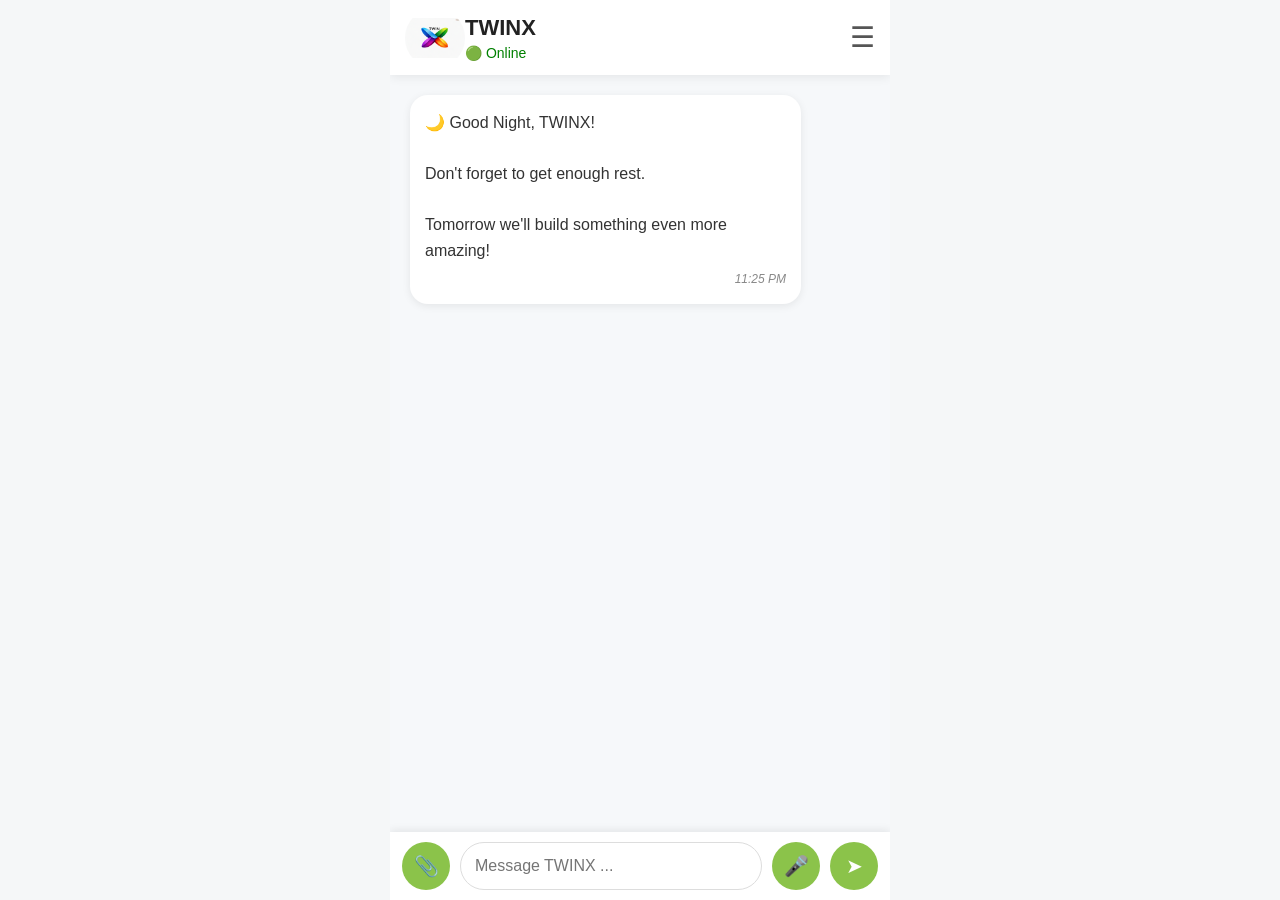
==== index.html @ 9feef071 "Update index.html" ====
<!DOCTYPE html>
<html lang="en">

<head>

<meta charset="UTF-8">
<meta name="viewport" content="width=device-width, initial-scale=1.0">

<title>TWINX </title>

<link rel="stylesheet" href="style.css">

</head>

<body>

<div class="app-container">

    <!-- Header -->

    <header class="top-bar">

      
            <div class="logo-box">
    <img src="assets/logo.jpg" alt="TWINX Logo" class="logo">
</div>

 

        <div class="title-box">

            <h1>TWINX </h1>

            <p id="statusText">
                🟢 Online
            </p>

        </div>

        <button class="menu-btn">
            ☰
        </button>

    </header>

    <!-- Chat Area -->

    <main id="chatBox" class="chat-box">

        

    </main>

    <!-- Input Area -->

    <div class="input-area">

        <button class="attach-btn">
            📎
        </button>

        <input
        type="text"
        id="userInput"
        placeholder="Message TWINX ...">

        <button
        id="voiceBtn">
            🎤
        </button>

        <button
        id="sendBtn">
            ➤
        </button>

    </div>

</div>

<script src="script.js"></script>

</body>

</html>
---- style.css ----
/* ===========================
   TWINX AI Version 2.0
   Phase 1 - Premium Theme
=========================== */

*{
margin:0;
padding:0;
box-sizing:border-box;
font-family:Arial, Helvetica, sans-serif;
}

body{
    margin:0;
    background:#f5f7f8;
    display:flex;
    justify-content:center;
    align-items:center;
    height:100vh;
    overflow:hidden;
}

.app-container{
    width:100%;
    max-width:500px;
    height:100dvh;

    background:white;

    display:flex;
    flex-direction:column;

    overflow:hidden;
}

.top-bar{

height:75px;

background:white;

display:flex;
align-items:center;

padding:15px;

box-shadow:0 2px 10px rgba(0,0,0,0.08);

z-index:100;

}

.logo-box {
    width: 60px;
    height: 60px;
    border-radius: 50%;
    overflow: hidden;
    display: flex;
    justify-content: center;
    align-items: center;
    background: white;
}

.logo {
    width: 100%;
    height: 100%;
    object-fit: contain;
}

.title-box h1{

font-size:22px;

color:#222;

}

.title-box p{

font-size:14px;

color:green;

margin-top:4px;

}

.menu-btn{

margin-left:auto;

font-size:28px;

background:none;

border:none;

cursor:pointer;

color:#555;

}

.chat-box{
    flex:1;
    overflow-y:auto;
    padding:20px;
    padding-bottom:10px;
    background:#f6f8fa;
}


.ai-message{
    background:white;
    padding:15px;
    border-radius:18px;
    margin-bottom:15px;
    box-shadow:0 2px 8px rgba(0,0,0,0.08);

    max-width:85%;
    width:fit-content;

    color:#333;
    line-height:1.6;

    white-space:pre-wrap;
    word-wrap:break-word;
    overflow-wrap:break-word;
    word-break:break-word;
}

.user-message{

background:#d9f3d1;

padding:15px;

border-radius:18px;

margin-left:auto;

margin-bottom:15px;

max-width:85%;

color:#222;

box-shadow:0 2px 8px rgba(0,0,0,0.08);

}

.input-area{
    display:flex;
    align-items:center;
    gap:10px;

    padding:10px 12px;

    background:white;

    box-shadow:0 -2px 8px rgba(0,0,0,0.08);

    position:sticky;
    bottom:0;

    z-index:100;
}

input{

flex:1;

padding:14px;

border-radius:25px;

border:1px solid #ddd;

outline:none;

font-size:16px;

}

.attach-btn,
#voiceBtn,
#sendBtn{

width:48px;

height:48px;

border:none;

border-radius:50%;

background:#8BC34A;

color:white;

font-size:20px;

cursor:pointer;

transition:.3s;

}

.attach-btn:hover,
#voiceBtn:hover,
#sendBtn:hover{

transform:scale(1.08);

background:#6fb52d;

}
.message-time{
    font-size:12px;
    color:#888;
    margin-top:6px;
    text-align:right;
    font-style:italic;
}
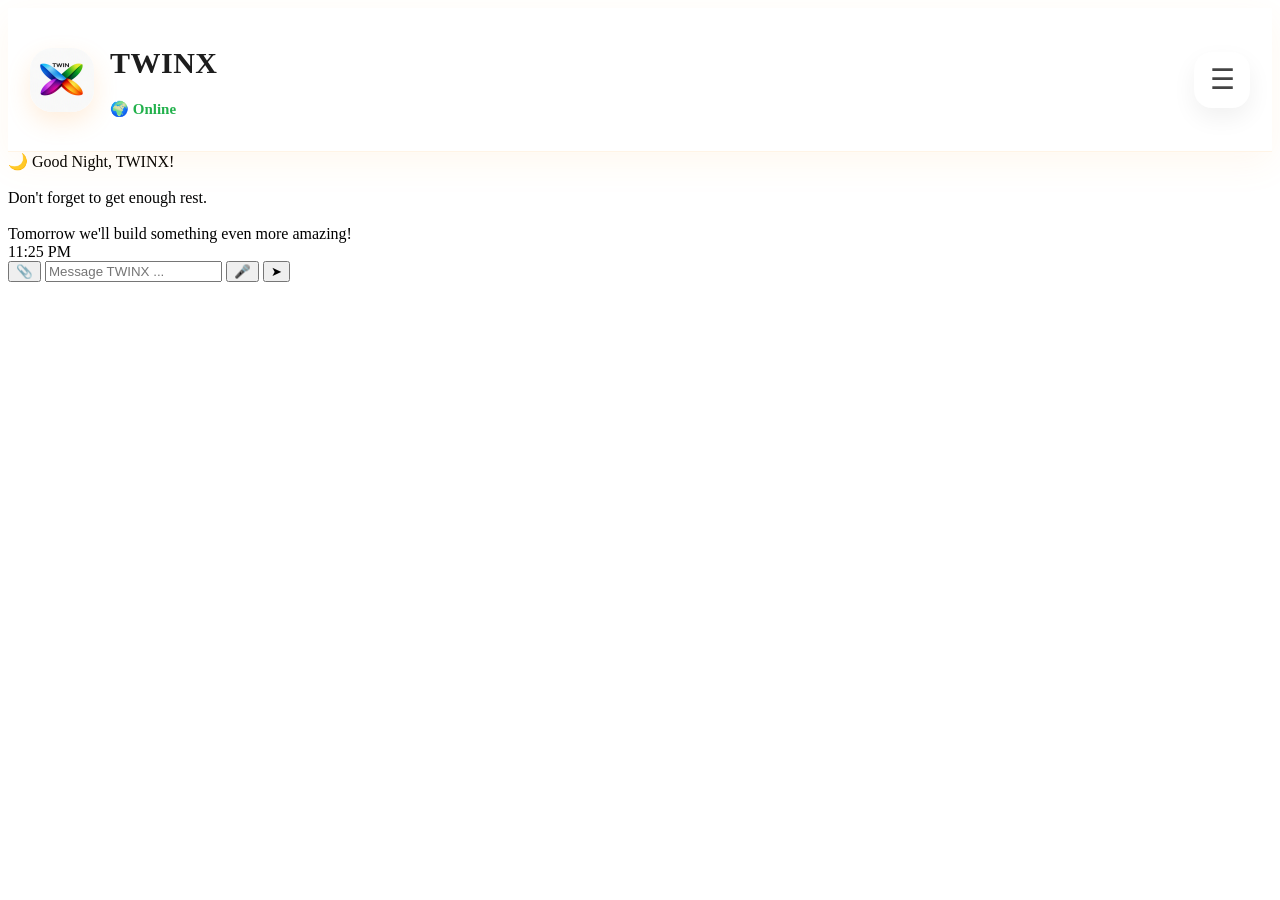
==== commit f25ac22b: "Update index.html" ====
--- a/index.html
+++ b/index.html
@@ -18,30 +18,24 @@
 
     <!-- Header -->
 
-    <header class="top-bar">
+ <header class="top-bar">
 
-      
-            <div class="logo-box">
-    <img src="assets/logo.jpg" alt="TWINX Logo" class="logo">
-</div>
+    <div class="header-left">
 
- 
+        <div class="logo-box">
+            <img src="assets/logo.jpg" class="logo" alt="TWINX Logo">
+        </div>
 
         <div class="title-box">
-
-            <h1>TWINX </h1>
-
-            <p id="statusText">
-                🟢 Online
-            </p>
-
+            <h1>TWINX</h1>
+            <p id="statusText">🌍 Online</p>
         </div>
 
-        <button class="menu-btn">
-            ☰
-        </button>
+    </div>
 
-    </header>
+    <button class="menu-btn">☰</button>
+
+</header>
 
     <!-- Chat Area -->
 
--- a/style.css
+++ b/style.css
@@ -1,224 +1,116 @@
 /* ===========================
-   TWINX AI Version 2.0
-   Phase 1 - Premium Theme
+   TWINX Premium Header
 =========================== */
 
-*{
-margin:0;
-padding:0;
-box-sizing:border-box;
-font-family:Arial, Helvetica, sans-serif;
+.top-bar{
+    position:sticky;
+    top:0;
+    z-index:1000;
+
+    display:flex;
+    align-items:center;
+    justify-content:space-between;
+
+    padding:18px 22px;
+
+    background:rgba(255,255,255,.88);
+    backdrop-filter:blur(18px);
+
+    border-bottom:1px solid rgba(255,180,90,.15);
+
+    box-shadow:
+    0 10px 35px rgba(255,160,60,.08);
 }
 
-body{
-    margin:0;
-    background:#f5f7f8;
+/* Left side */
+
+.header-left{
     display:flex;
-    justify-content:center;
     align-items:center;
-    height:100vh;
-    overflow:hidden;
+    gap:16px;
 }
 
-.app-container{
-    width:100%;
-    max-width:500px;
-    height:100dvh;
+/* Logo */
+
+.logo-box{
+
+    width:64px;
+    height:64px;
+
+    border-radius:22px;
+
+    overflow:hidden;
 
     background:white;
 
     display:flex;
-    flex-direction:column;
+    justify-content:center;
+    align-items:center;
 
-    overflow:hidden;
+    box-shadow:
+    0 10px 25px rgba(255,160,60,.18);
 }
 
-.top-bar{
+.logo{
 
-height:75px;
+    width:100%;
+    height:100%;
 
-background:white;
-
-display:flex;
-align-items:center;
-
-padding:15px;
-
-box-shadow:0 2px 10px rgba(0,0,0,0.08);
-
-z-index:100;
-
+    object-fit:cover;
 }
 
-.logo-box {
-    width: 60px;
-    height: 60px;
-    border-radius: 50%;
-    overflow: hidden;
-    display: flex;
-    justify-content: center;
-    align-items: center;
-    background: white;
-}
-
-.logo {
-    width: 100%;
-    height: 100%;
-    object-fit: contain;
-}
+/* Title */
 
 .title-box h1{
 
-font-size:22px;
+    font-size:30px;
 
-color:#222;
+    font-weight:700;
 
+    color:#1d1d1d;
+
+    letter-spacing:.5px;
 }
 
 .title-box p{
 
-font-size:14px;
+    margin-top:5px;
 
-color:green;
+    color:#22b14c;
 
-margin-top:4px;
+    font-size:15px;
 
+    font-weight:600;
 }
+
+/* Menu Button */
 
 .menu-btn{
 
-margin-left:auto;
+    width:56px;
+    height:56px;
 
-font-size:28px;
+    border:none;
 
-background:none;
-
-border:none;
-
-cursor:pointer;
-
-color:#555;
-
-}
-
-.chat-box{
-    flex:1;
-    overflow-y:auto;
-    padding:20px;
-    padding-bottom:10px;
-    background:#f6f8fa;
-}
-
-
-.ai-message{
-    background:white;
-    padding:15px;
     border-radius:18px;
-    margin-bottom:15px;
-    box-shadow:0 2px 8px rgba(0,0,0,0.08);
-
-    max-width:85%;
-    width:fit-content;
-
-    color:#333;
-    line-height:1.6;
-
-    white-space:pre-wrap;
-    word-wrap:break-word;
-    overflow-wrap:break-word;
-    word-break:break-word;
-}
-
-.user-message{
-
-background:#d9f3d1;
-
-padding:15px;
-
-border-radius:18px;
-
-margin-left:auto;
-
-margin-bottom:15px;
-
-max-width:85%;
-
-color:#222;
-
-box-shadow:0 2px 8px rgba(0,0,0,0.08);
-
-}
-
-.input-area{
-    display:flex;
-    align-items:center;
-    gap:10px;
-
-    padding:10px 12px;
 
     background:white;
 
-    box-shadow:0 -2px 8px rgba(0,0,0,0.08);
+    font-size:28px;
 
-    position:sticky;
-    bottom:0;
+    color:#444;
 
-    z-index:100;
+    cursor:pointer;
+
+    box-shadow:
+    0 10px 25px rgba(0,0,0,.06);
+
+    transition:.25s;
 }
 
-input{
+.menu-btn:hover{
 
-flex:1;
+    transform:scale(1.05);
 
-padding:14px;
-
-border-radius:25px;
-
-border:1px solid #ddd;
-
-outline:none;
-
-font-size:16px;
-
-}
-
-.attach-btn,
-#voiceBtn,
-#sendBtn{
-
-width:48px;
-
-height:48px;
-
-border:none;
-
-border-radius:50%;
-
-background:#8BC34A;
-
-color:white;
-
-font-size:20px;
-
-cursor:pointer;
-
-transition:.3s;
-
-}
-
-.attach-btn:hover,
-#voiceBtn:hover,
-#sendBtn:hover{
-
-transform:scale(1.08);
-
-background:#6fb52d;
-
-}
-.message-time{
-    font-size:12px;
-    color:#888;
-    margin-top:6px;
-    text-align:right;
-    font-style:italic;
-}
+    background:#fff8f2;
+}
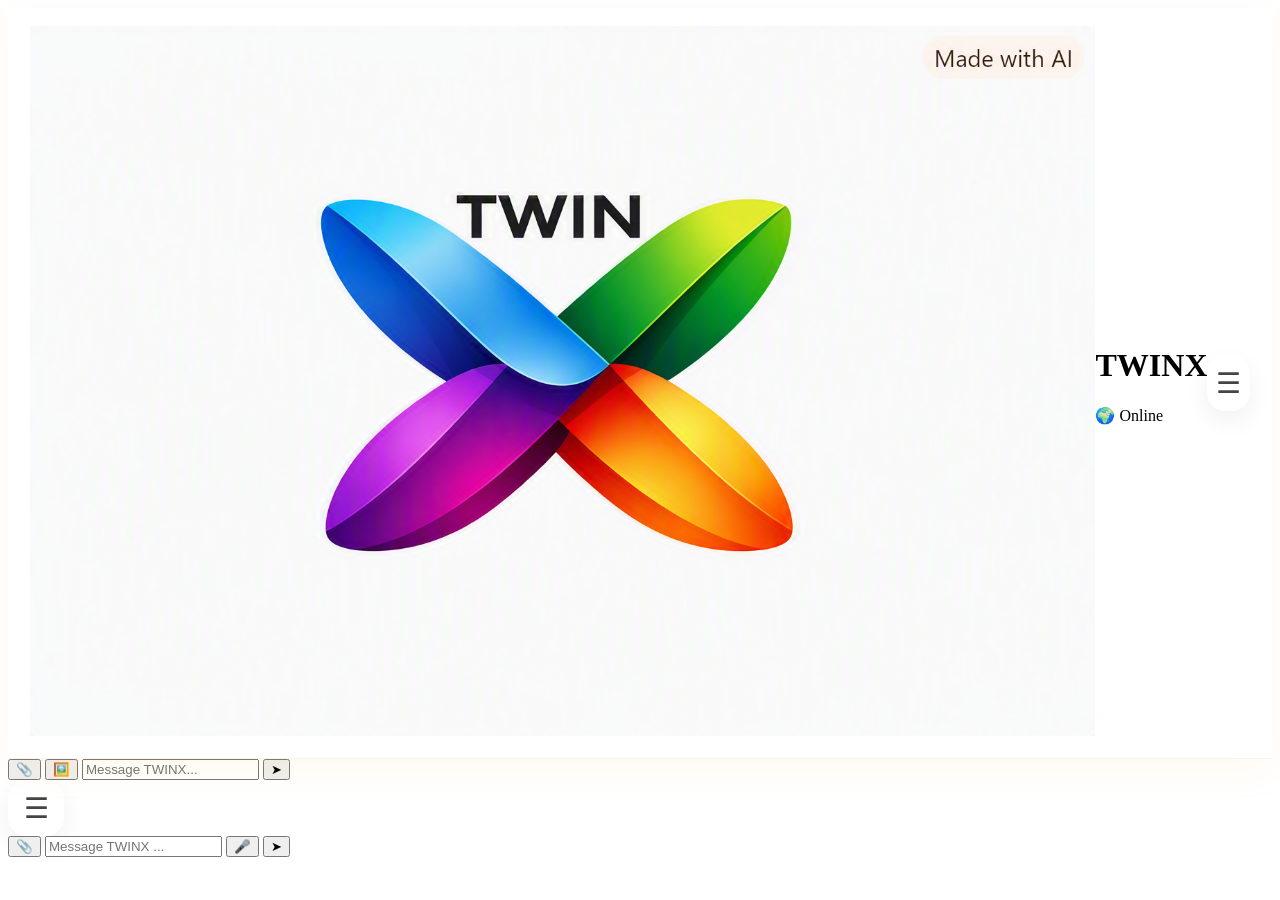
==== commit 07a756dd: "Update index.html" ====
--- a/index.html
+++ b/index.html
@@ -14,21 +14,74 @@
 
 <body>
 
-<div class="app-container">
+<div class="app">
 
-    <!-- Header -->
+    <!-- HEADER -->
 
- <header class="top-bar">
+    <header class="top-bar">
 
-    <div class="header-left">
-
-        <div class="logo-box">
-            <img src="assets/logo.jpg" class="logo" alt="TWINX Logo">
+        <div class="logo-side">
+            <img src="assets/logo.jpg" class="logo">
         </div>
 
-        <div class="title-box">
+        <div class="title-side">
+
             <h1>TWINX</h1>
+
             <p id="statusText">🌍 Online</p>
+
+        </div>
+
+        <button class="menu-btn">
+
+            ☰
+
+        </button>
+
+    </header>
+
+
+    <!-- CHAT -->
+
+    <main id="chatBox" class="chat-box">
+
+    </main>
+
+
+    <!-- INPUT -->
+
+    <footer class="input-bar">
+
+        <button class="attach-btn">
+
+            📎
+
+        </button>
+
+        <button class="image-btn">
+
+            🖼️
+
+        </button>
+
+        <input
+        id="userInput"
+        type="text"
+        placeholder="Message TWINX...">
+
+        <button id="sendBtn">
+
+            ➤
+
+        </button>
+
+    </footer>
+
+</div>
+
+<script src="script.js"></script>
+
+</body>
         </div>
 
     </div>
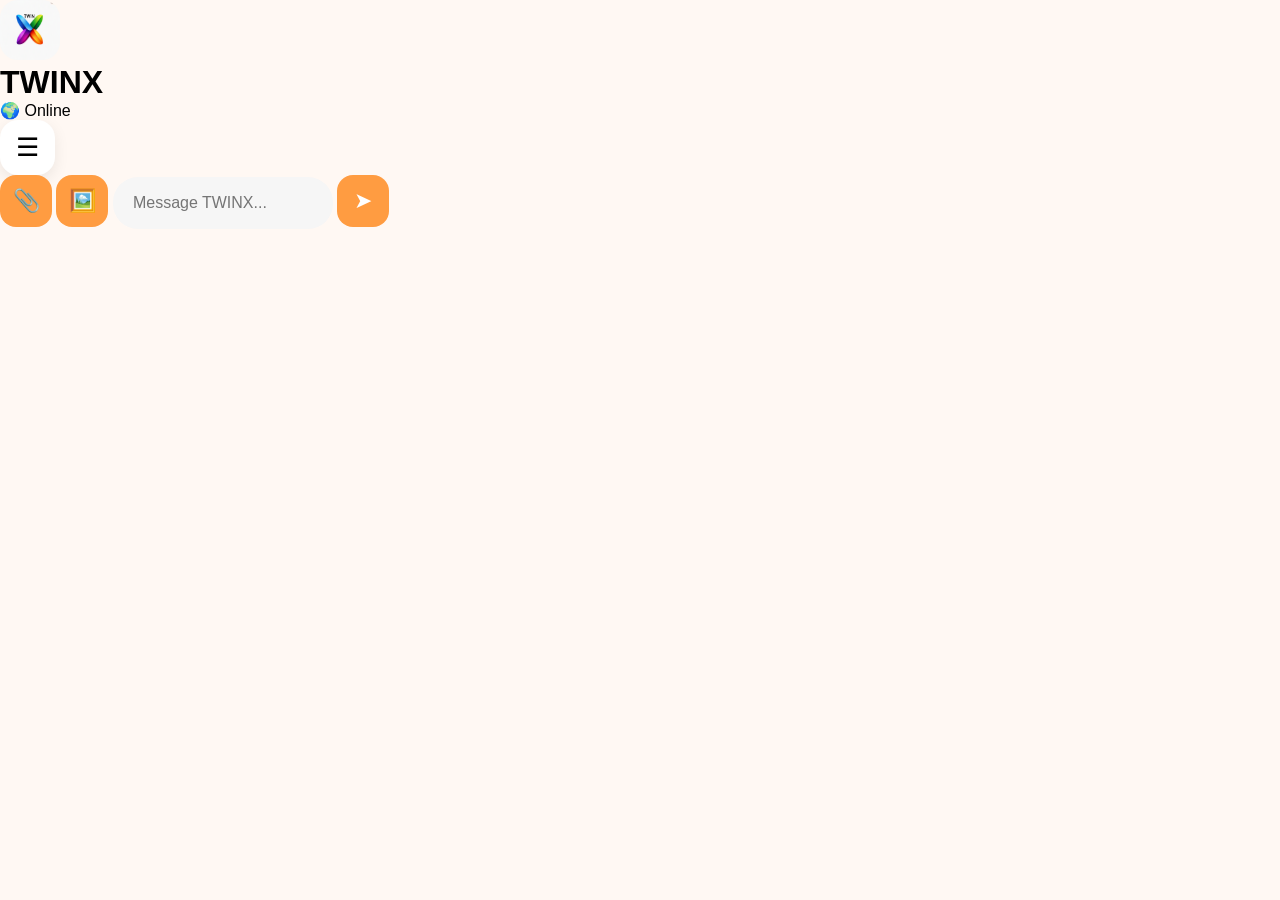
==== commit c79ff94b: "Update index.html" ====
--- a/index.html
+++ b/index.html
@@ -6,7 +6,7 @@
 <meta charset="UTF-8">
 <meta name="viewport" content="width=device-width, initial-scale=1.0">
 
-<title>TWINX </title>
+<title>TWINX</title>
 
 <link rel="stylesheet" href="style.css">
 
@@ -14,17 +14,19 @@
 
 <body>
 
-<div class="app">
+<div class="app-container">
 
     <!-- HEADER -->
 
-    <header class="top-bar">
+    <header class="top-header">
 
-        <div class="logo-side">
-            <img src="assets/logo.jpg" class="logo">
+        <div class="header-left">
+
+            <img src="assets/logo.jpg" class="logo" alt="TWINX Logo">
+
         </div>
 
-        <div class="title-side">
+        <div class="header-center">
 
             <h1>TWINX</h1>
 
@@ -32,47 +34,41 @@
 
         </div>
 
-        <button class="menu-btn">
+        <div class="header-right">
 
-            ☰
+            <button class="menu-btn">☰</button>
 
-        </button>
+        </div>
 
     </header>
 
 
     <!-- CHAT -->
 
-    <main id="chatBox" class="chat-box">
+    <main id="chatBox" class="chat-area">
 
     </main>
 
 
     <!-- INPUT -->
 
-    <footer class="input-bar">
+    <footer class="bottom-bar">
 
-        <button class="attach-btn">
-
+        <button class="attach-btn" id="fileBtn">
             📎
-
         </button>
 
-        <button class="image-btn">
-
+        <button class="image-btn" id="imageBtn">
             🖼️
-
         </button>
 
         <input
-        id="userInput"
-        type="text"
-        placeholder="Message TWINX...">
+            id="userInput"
+            type="text"
+            placeholder="Message TWINX...">
 
         <button id="sendBtn">
-
             ➤
-
         </button>
 
     </footer>
@@ -82,51 +78,5 @@
 <script src="script.js"></script>
 
 </body>
-        </div>
 
-    </div>
-
-    <button class="menu-btn">☰</button>
-
-</header>
-
-    <!-- Chat Area -->
-
-    <main id="chatBox" class="chat-box">
-
-        
-
-    </main>
-
-    <!-- Input Area -->
-
-    <div class="input-area">
-
-        <button class="attach-btn">
-            📎
-        </button>
-
-        <input
-        type="text"
-        id="userInput"
-        placeholder="Message TWINX ...">
-
-        <button
-        id="voiceBtn">
-            🎤
-        </button>
-
-        <button
-        id="sendBtn">
-            ➤
-        </button>
-
-    </div>
-
-</div>
-
-<script src="script.js"></script>
-
-</body>
-
-</html>
+</html>
--- a/style.css
+++ b/style.css
@@ -1,116 +1,217 @@
-/* ===========================
-   TWINX Premium Header
-=========================== */
+*{
+margin:0;
+padding:0;
+box-sizing:border-box;
+}
+
+html,body{
+
+height:100%;
+
+font-family:Segoe UI,sans-serif;
+
+background:#fff8f3;
+
+}
+
+/* APP */
+
+.app{
+
+display:flex;
+
+flex-direction:column;
+
+height:100vh;
+
+}
+
+/* HEADER */
 
 .top-bar{
-    position:sticky;
-    top:0;
-    z-index:1000;
-
-    display:flex;
-    align-items:center;
-    justify-content:space-between;
-
-    padding:18px 22px;
-
-    background:rgba(255,255,255,.88);
-    backdrop-filter:blur(18px);
-
-    border-bottom:1px solid rgba(255,180,90,.15);
-
-    box-shadow:
-    0 10px 35px rgba(255,160,60,.08);
-}
-
-/* Left side */
-
-.header-left{
-    display:flex;
-    align-items:center;
-    gap:16px;
-}
-
-/* Logo */
-
-.logo-box{
-
-    width:64px;
-    height:64px;
-
-    border-radius:22px;
-
-    overflow:hidden;
-
-    background:white;
-
-    display:flex;
-    justify-content:center;
-    align-items:center;
-
-    box-shadow:
-    0 10px 25px rgba(255,160,60,.18);
+
+height:90px;
+
+background:white;
+
+display:flex;
+
+align-items:center;
+
+padding:15px 20px;
+
+box-shadow:0 5px 20px rgba(0,0,0,.08);
+
 }
 
 .logo{
 
-    width:100%;
-    height:100%;
-
-    object-fit:cover;
-}
-
-/* Title */
-
-.title-box h1{
-
-    font-size:30px;
-
-    font-weight:700;
-
-    color:#1d1d1d;
-
-    letter-spacing:.5px;
-}
-
-.title-box p{
-
-    margin-top:5px;
-
-    color:#22b14c;
-
-    font-size:15px;
-
-    font-weight:600;
-}
-
-/* Menu Button */
+width:60px;
+
+height:60px;
+
+border-radius:18px;
+
+}
+
+.title-side{
+
+margin-left:15px;
+
+flex:1;
+
+}
+
+.title-side h1{
+
+font-size:30px;
+
+font-weight:700;
+
+}
+
+.title-side p{
+
+margin-top:5px;
+
+color:#1fa93c;
+
+font-weight:600;
+
+}
 
 .menu-btn{
 
-    width:56px;
-    height:56px;
-
-    border:none;
-
-    border-radius:18px;
-
-    background:white;
-
-    font-size:28px;
-
-    color:#444;
-
-    cursor:pointer;
-
-    box-shadow:
-    0 10px 25px rgba(0,0,0,.06);
-
-    transition:.25s;
-}
-
-.menu-btn:hover{
-
-    transform:scale(1.05);
-
-    background:#fff8f2;
+width:55px;
+
+height:55px;
+
+border:none;
+
+border-radius:18px;
+
+background:white;
+
+box-shadow:0 5px 15px rgba(0,0,0,.08);
+
+font-size:26px;
+
+cursor:pointer;
+
+}
+
+/* CHAT */
+
+.chat-box{
+
+flex:1;
+
+overflow-y:auto;
+
+padding:20px;
+
+background:#fff8f3;
+
+}
+
+/* AI */
+
+.ai-message{
+
+background:white;
+
+padding:18px;
+
+margin-bottom:18px;
+
+width:80%;
+
+border-radius:25px;
+
+box-shadow:0 8px 20px rgba(0,0,0,.08);
+
+}
+
+/* USER */
+
+.user-message{
+
+background:linear-gradient(135deg,#8df08d,#6fd88f);
+
+padding:18px;
+
+margin-left:auto;
+
+margin-bottom:18px;
+
+width:80%;
+
+border-radius:25px;
+
+color:white;
+
+}
+
+/* INPUT */
+
+.input-bar{
+
+height:90px;
+
+display:flex;
+
+align-items:center;
+
+padding:15px;
+
+gap:10px;
+
+background:white;
+
+box-shadow:0 -8px 20px rgba(0,0,0,.08);
+
+}
+
+.attach-btn,
+
+.image-btn,
+
+#sendBtn{
+
+width:52px;
+
+height:52px;
+
+border:none;
+
+border-radius:16px;
+
+background:#ff9c41;
+
+color:white;
+
+font-size:22px;
+
+cursor:pointer;
+
+}
+
+#userInput{
+
+flex:1;
+
+height:52px;
+
+border:none;
+
+border-radius:25px;
+
+padding-left:20px;
+
+background:#f6f6f6;
+
+outline:none;
+
+font-size:16px;
+
 }
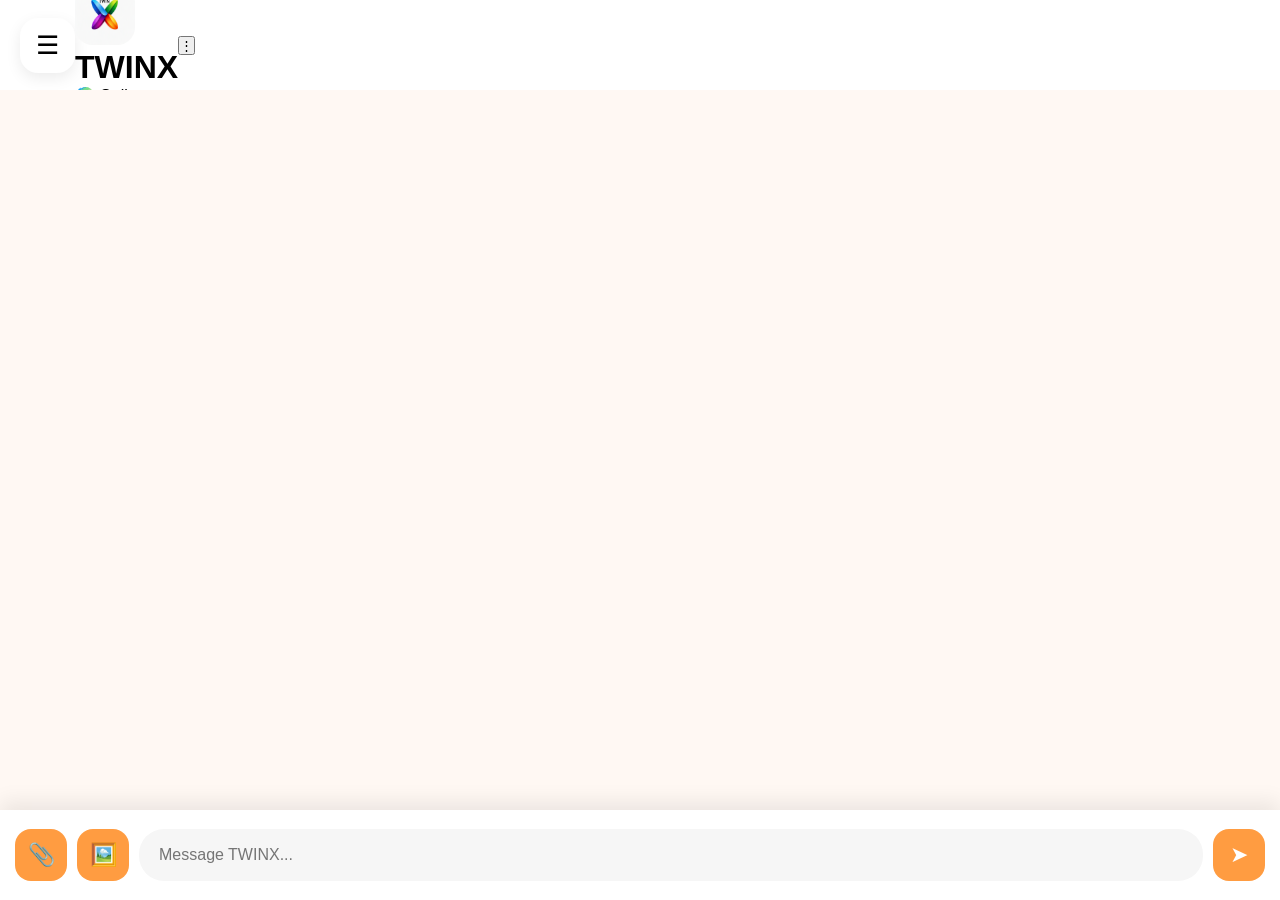
==== commit ef01ed57: "Update index.html" ====
--- a/index.html
+++ b/index.html
@@ -6,7 +6,7 @@
 <meta charset="UTF-8">
 <meta name="viewport" content="width=device-width, initial-scale=1.0">
 
-<title>TWINX</title>
+<title>TWINX AI</title>
 
 <link rel="stylesheet" href="style.css">
 
@@ -14,51 +14,53 @@
 
 <body>
 
-<div class="app-container">
+<div class="app">
 
-    <!-- HEADER -->
+    <!-- Header -->
 
-    <header class="top-header">
+    <header class="top-bar">
 
-        <div class="header-left">
+        <button class="menu-btn">
+            ☰
+        </button>
 
-            <img src="assets/logo.jpg" class="logo" alt="TWINX Logo">
+        <div class="header-center">
+
+            <img src="assets/logo.jpg" class="logo">
+
+            <div class="title-box">
+
+                <h1>TWINX</h1>
+
+                <p id="statusText">🌍 Online</p>
+
+            </div>
 
         </div>
 
-        <div class="header-center">
-
-            <h1>TWINX</h1>
-
-            <p id="statusText">🌍 Online</p>
-
-        </div>
-
-        <div class="header-right">
-
-            <button class="menu-btn">☰</button>
-
-        </div>
+        <button class="history-btn">
+            ⋮
+        </button>
 
     </header>
 
+    <!-- Chat Area -->
 
-    <!-- CHAT -->
-
-    <main id="chatBox" class="chat-area">
+    <main
+        id="chatBox"
+        class="chat-box">
 
     </main>
 
+    <!-- Bottom Input -->
 
-    <!-- INPUT -->
+    <footer class="input-bar">
 
-    <footer class="bottom-bar">
-
-        <button class="attach-btn" id="fileBtn">
+        <button class="attach-btn">
             📎
         </button>
 
-        <button class="image-btn" id="imageBtn">
+        <button class="image-btn">
             🖼️
         </button>
 
@@ -67,7 +69,8 @@
             type="text"
             placeholder="Message TWINX...">
 
-        <button id="sendBtn">
+        <button
+            id="sendBtn">
             ➤
         </button>
 
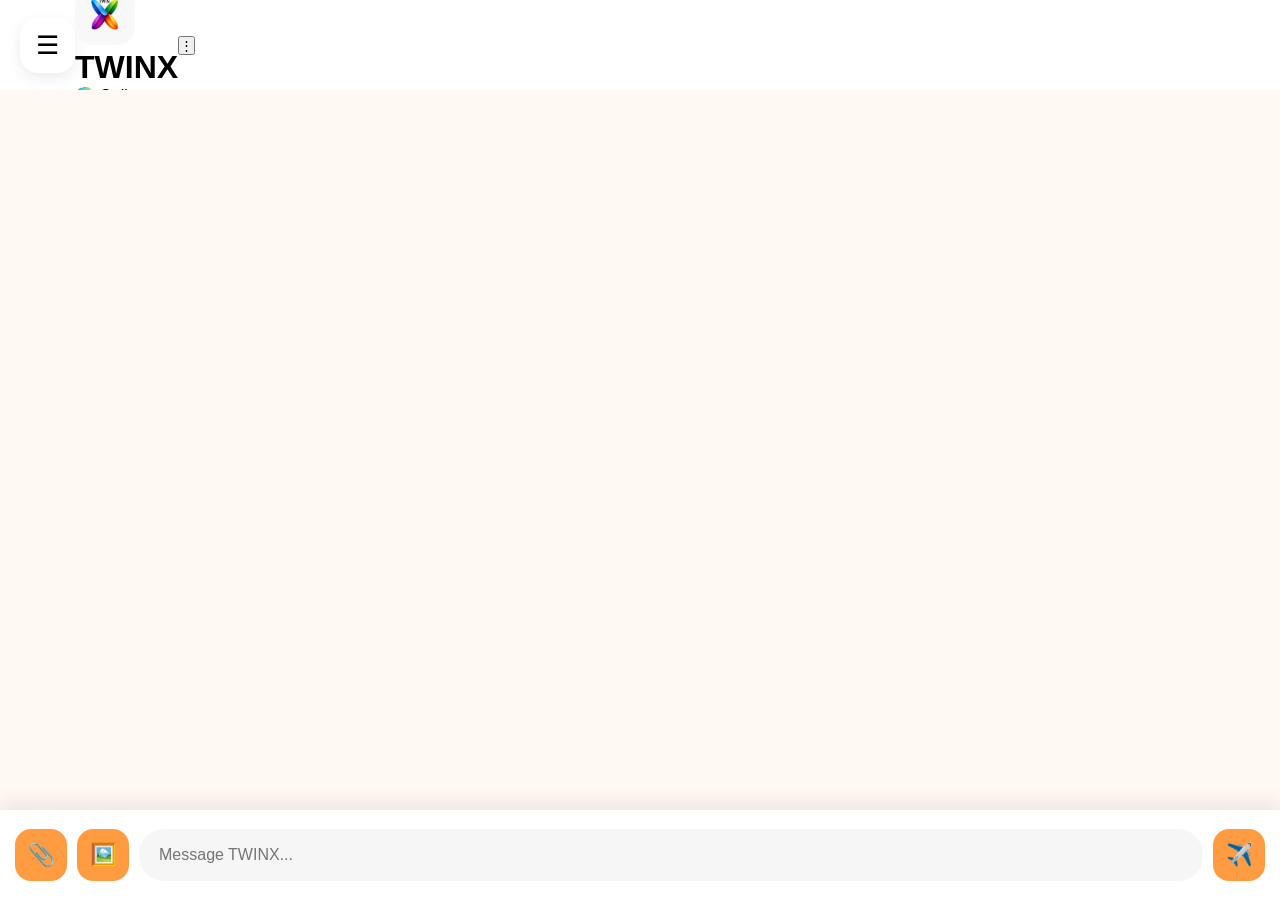
==== commit 27e2bdc6: "Update index.html" ====
--- a/index.html
+++ b/index.html
@@ -71,7 +71,7 @@
 
         <button
             id="sendBtn">
-            ➤
+            ✈️
         </button>
 
     </footer>
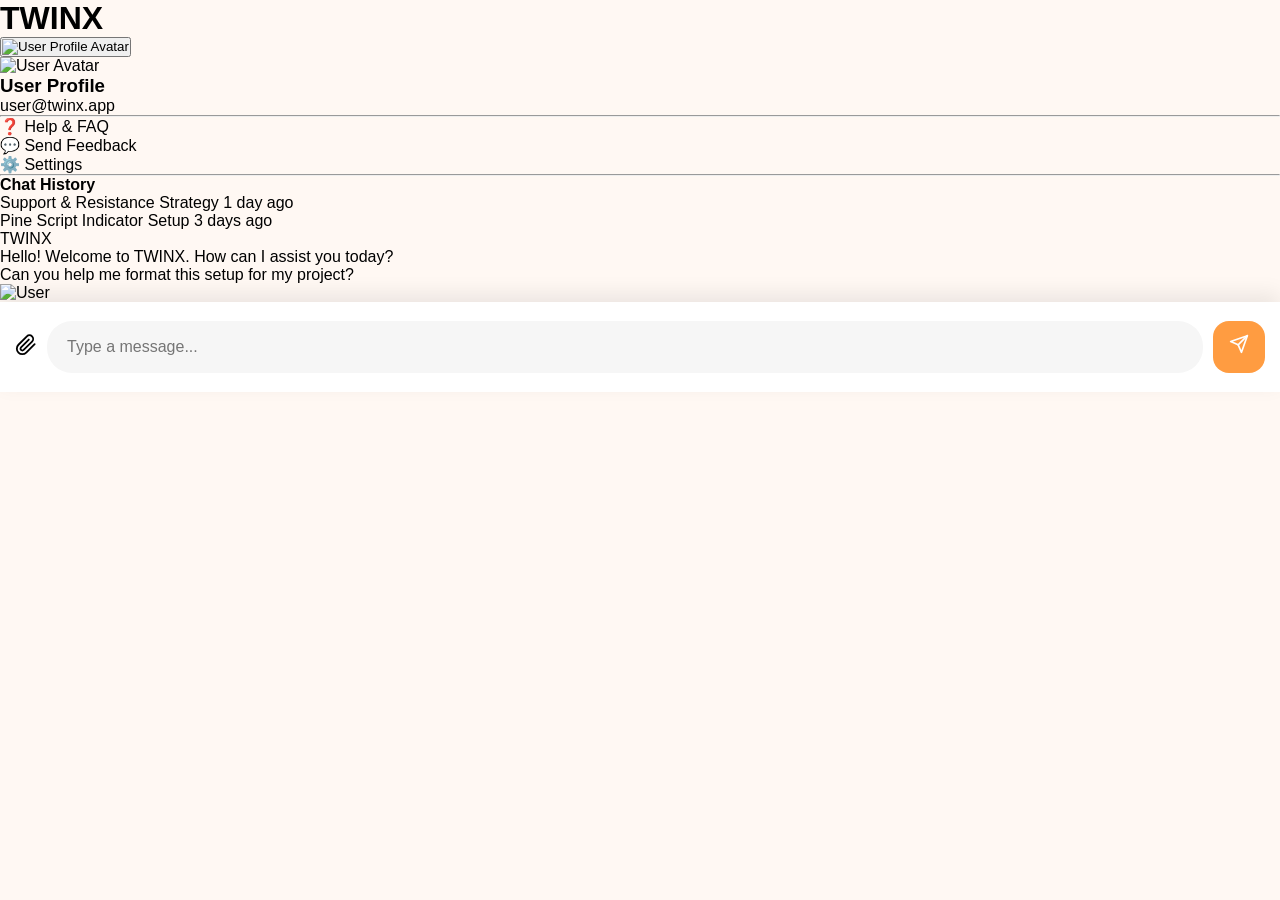
==== commit 680f8a68: "Update index.html" ====
--- a/index.html
+++ b/index.html
@@ -1,85 +1,101 @@
 <!DOCTYPE html>
 <html lang="en">
-
 <head>
-
-<meta charset="UTF-8">
-<meta name="viewport" content="width=device-width, initial-scale=1.0">
-
-<title>TWINX AI</title>
-
-<link rel="stylesheet" href="style.css">
-
+  <meta charset="UTF-8">
+  <meta name="viewport" content="width=device-width, initial-scale=1.0">
+  <title>TWINX</title>
+  <link rel="stylesheet" href="style.css">
 </head>
-
 <body>
 
-<div class="app">
+  <!-- Top Straight Banner -->
+  <header class="top-banner">
+    <div class="banner-left"></div>
+    <div class="banner-center">
+      <h1 class="brand-logo">TWINX</h1>
+    </div>
+    <div class="banner-right">
+      <button class="profile-btn" id="profileBtn" aria-label="User Profile">
+        <img src="https://api.dicebear.com/7.x/avataaars/svg?seed=User" alt="User Profile Avatar" class="profile-avatar">
+      </button>
 
-    <!-- Header -->
+      <!-- Profile Dropdown & History Drawer -->
+      <div class="profile-dropdown" id="profileDropdown">
+        <div class="user-info">
+          <img src="https://api.dicebear.com/7.x/avataaars/svg?seed=User" alt="User Avatar" class="dropdown-avatar">
+          <div>
+            <h3>User Profile</h3>
+            <p>user@twinx.app</p>
+          </div>
+        </div>
+        
+        <hr class="divider">
 
-    <header class="top-bar">
-
-        <button class="menu-btn">
-            ☰
-        </button>
-
-        <div class="header-center">
-
-            <img src="assets/logo.jpg" class="logo">
-
-            <div class="title-box">
-
-                <h1>TWINX</h1>
-
-                <p id="statusText">🌍 Online</p>
-
-            </div>
-
+        <div class="menu-section">
+          <div class="menu-item"><span class="icon">❓</span> Help & FAQ</div>
+          <div class="menu-item"><span class="icon">💬</span> Send Feedback</div>
+          <div class="menu-item"><span class="icon">⚙️</span> Settings</div>
         </div>
 
-        <button class="history-btn">
-            ⋮
-        </button>
+        <hr class="divider">
 
-    </header>
+        <div class="history-section">
+          <h4>Chat History</h4>
+          <div class="history-item">
+            <span class="history-title">Support & Resistance Strategy</span>
+            <span class="history-date">1 day ago</span>
+          </div>
+          <div class="history-item">
+            <span class="history-title">Pine Script Indicator Setup</span>
+            <span class="history-date">3 days ago</span>
+          </div>
+        </div>
+      </div>
+    </div>
+  </header>
 
-    <!-- Chat Area -->
+  <!-- Main Chat Container -->
+  <main class="chat-container">
+    <div class="chat-stream" id="chatStream">
+      <!-- TWINX Welcome Message -->
+      <div class="message-row twinx">
+        <div class="avatar twinx-avatar">TWINX</div>
+        <div class="bubble twinx-bubble">
+          Hello! Welcome to TWINX. How can I assist you today?
+        </div>
+      </div>
 
-    <main
-        id="chatBox"
-        class="chat-box">
+      <!-- User Sample Message -->
+      <div class="message-row user">
+        <div class="bubble user-bubble">
+          Can you help me format this setup for my project?
+        </div>
+        <img src="https://api.dicebear.com/7.x/avataaars/svg?seed=User" alt="User" class="avatar user-avatar">
+      </div>
+    </div>
+  </main>
 
-    </main>
+  <!-- Bottom Input Bar -->
+  <footer class="input-container">
+    <div class="input-bar">
+      <label class="file-btn" for="fileInput" title="Attach file">
+        <svg width="22" height="22" viewBox="0 0 24 24" fill="none" stroke="currentColor" stroke-width="2" stroke-linecap="round" stroke-linejoin="round">
+          <path d="M21.44 11.05l-9.19 9.19a6 6 0 0 1-8.49-8.49l9.19-9.19a4 4 0 0 1 5.66 5.66l-9.2 9.19a2 2 0 0 1-2.83-2.83l8.49-8.48"></path>
+        </svg>
+      </label>
+      <input type="file" id="fileInput" hidden>
 
-    <!-- Bottom Input -->
+      <input type="text" id="userInput" placeholder="Type a message..." autocomplete="off">
 
-    <footer class="input-bar">
+      <button class="send-btn" id="sendBtn" aria-label="Send message">
+        <svg width="20" height="20" viewBox="0 0 24 24" fill="none" stroke="currentColor" stroke-width="2" stroke-linecap="round" stroke-linejoin="round">
+          <line x1="22" y1="2" x2="11" y2="13"></line>
+          <polygon points="22 2 15 22 11 13 2 9 22 2"></polygon>
+        </svg>
+      </button>
+    </div>
+  </footer>
 
-        <button class="attach-btn">
-            📎
-        </button>
-
-        <button class="image-btn">
-            🖼️
-        </button>
-
-        <input
-            id="userInput"
-            type="text"
-            placeholder="Message TWINX...">
-
-        <button
-            id="sendBtn">
-            ✈️
-        </button>
-
-    </footer>
-
-</div>
-
-<script src="script.js"></script>
-
+  <script src="script.js"></script>
 </body>
-
-</html>+</html>
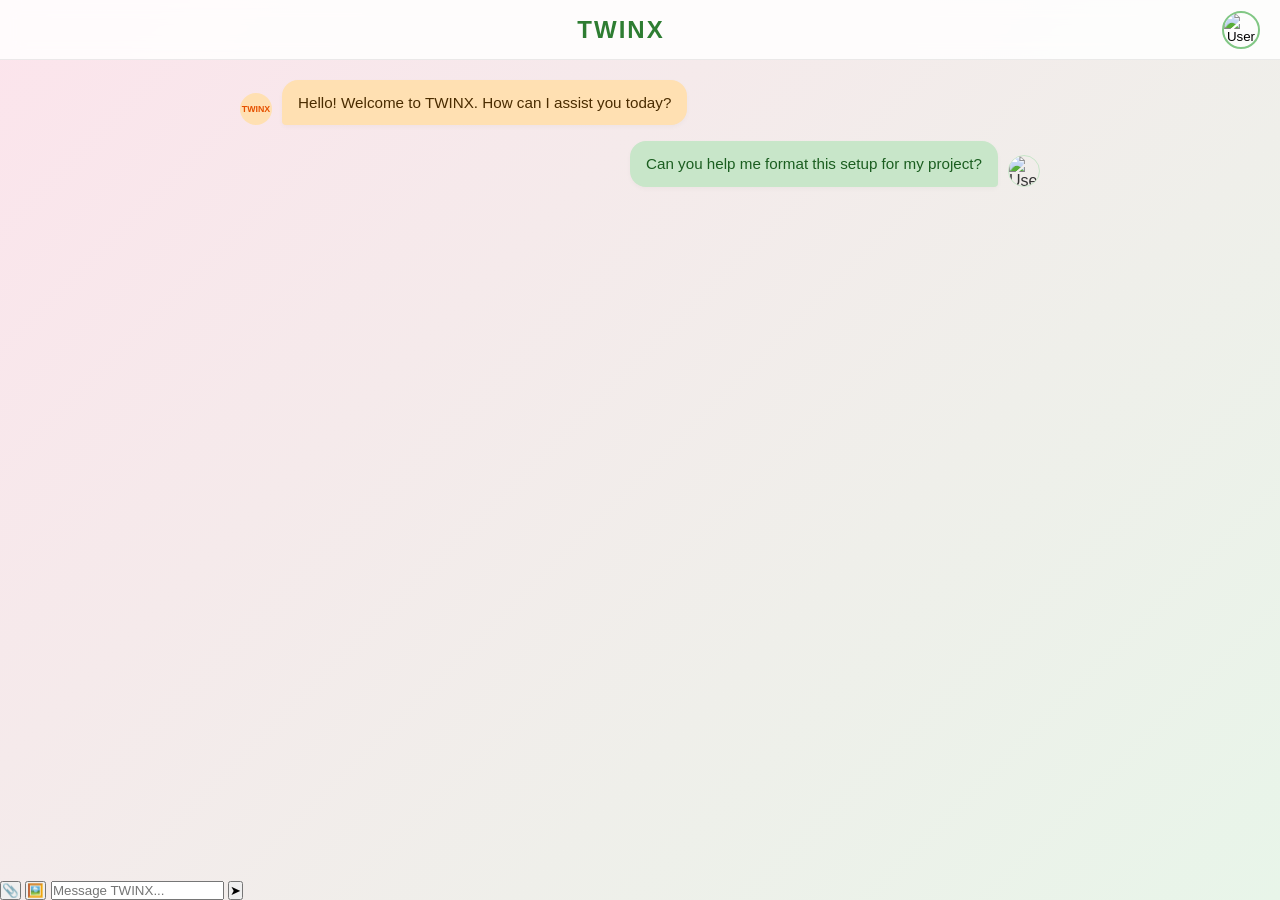
==== commit 340fcacf: "Refactor bottom input bar in index.html" ====
--- a/index.html
+++ b/index.html
@@ -75,26 +75,36 @@
     </div>
   </main>
 
-  <!-- Bottom Input Bar -->
-  <footer class="input-container">
-    <div class="input-bar">
-      <label class="file-btn" for="fileInput" title="Attach file">
-        <svg width="22" height="22" viewBox="0 0 24 24" fill="none" stroke="currentColor" stroke-width="2" stroke-linecap="round" stroke-linejoin="round">
-          <path d="M21.44 11.05l-9.19 9.19a6 6 0 0 1-8.49-8.49l9.19-9.19a4 4 0 0 1 5.66 5.66l-9.2 9.19a2 2 0 0 1-2.83-2.83l8.49-8.48"></path>
-        </svg>
-      </label>
-      <input type="file" id="fileInput" hidden>
+<!-- =========================
+     Bottom Input
+========================= -->
 
-      <input type="text" id="userInput" placeholder="Type a message..." autocomplete="off">
+<footer class="bottom-bar">
 
-      <button class="send-btn" id="sendBtn" aria-label="Send message">
-        <svg width="20" height="20" viewBox="0 0 24 24" fill="none" stroke="currentColor" stroke-width="2" stroke-linecap="round" stroke-linejoin="round">
-          <line x1="22" y1="2" x2="11" y2="13"></line>
-          <polygon points="22 2 15 22 11 13 2 9 22 2"></polygon>
-        </svg>
-      </button>
-    </div>
-  </footer>
+    <button id="fileBtn" class="icon-btn">
+
+        📎
+
+    </button>
+
+    <button id="imageBtn" class="icon-btn">
+
+        🖼️
+
+    </button>
+
+    <input
+        id="userInput"
+        type="text"
+        placeholder="Message TWINX...">
+
+    <button id="sendBtn">
+
+        ➤
+
+    </button>
+
+</footer>
 
   <script src="script.js"></script>
 </body>
--- a/style.css
+++ b/style.css
@@ -1,217 +1,289 @@
-*{
-margin:0;
-padding:0;
-box-sizing:border-box;
-}
-
-html,body{
-
-height:100%;
-
-font-family:Segoe UI,sans-serif;
-
-background:#fff8f3;
-
-}
-
-/* APP */
-
-.app{
-
-display:flex;
-
-flex-direction:column;
-
-height:100vh;
-
-}
-
-/* HEADER */
-
-.top-bar{
-
-height:90px;
-
-background:white;
-
-display:flex;
-
-align-items:center;
-
-padding:15px 20px;
-
-box-shadow:0 5px 20px rgba(0,0,0,.08);
-
-}
-
-.logo{
-
-width:60px;
-
-height:60px;
-
-border-radius:18px;
-
-}
-
-.title-side{
-
-margin-left:15px;
-
-flex:1;
-
-}
-
-.title-side h1{
-
-font-size:30px;
-
-font-weight:700;
-
-}
-
-.title-side p{
-
-margin-top:5px;
-
-color:#1fa93c;
-
-font-weight:600;
-
-}
-
-.menu-btn{
-
-width:55px;
-
-height:55px;
-
-border:none;
-
-border-radius:18px;
-
-background:white;
-
-box-shadow:0 5px 15px rgba(0,0,0,.08);
-
-font-size:26px;
-
-cursor:pointer;
-
-}
-
-/* CHAT */
-
-.chat-box{
-
-flex:1;
-
-overflow-y:auto;
-
-padding:20px;
-
-background:#fff8f3;
-
-}
-
-/* AI */
-
-.ai-message{
-
-background:white;
-
-padding:18px;
-
-margin-bottom:18px;
-
-width:80%;
-
-border-radius:25px;
-
-box-shadow:0 8px 20px rgba(0,0,0,.08);
-
-}
-
-/* USER */
-
-.user-message{
-
-background:linear-gradient(135deg,#8df08d,#6fd88f);
-
-padding:18px;
-
-margin-left:auto;
-
-margin-bottom:18px;
-
-width:80%;
-
-border-radius:25px;
-
-color:white;
-
-}
-
-/* INPUT */
-
-.input-bar{
-
-height:90px;
-
-display:flex;
-
-align-items:center;
-
-padding:15px;
-
-gap:10px;
-
-background:white;
-
-box-shadow:0 -8px 20px rgba(0,0,0,.08);
-
-}
-
-.attach-btn,
-
-.image-btn,
-
-#sendBtn{
-
-width:52px;
-
-height:52px;
-
-border:none;
-
-border-radius:16px;
-
-background:#ff9c41;
-
-color:white;
-
-font-size:22px;
-
-cursor:pointer;
-
-}
-
-#userInput{
-
-flex:1;
-
-height:52px;
-
-border:none;
-
-border-radius:25px;
-
-padding-left:20px;
-
-background:#f6f6f6;
-
-outline:none;
-
-font-size:16px;
-
-}+/* Reset & Fonts */
+* {
+  box-sizing: border-box;
+  margin: 0;
+  padding: 0;
+  font-family: -apple-system, BlinkMacSystemFont, "Segoe UI", Roboto, Helvetica, Arial, sans-serif;
+}
+
+body {
+  height: 100vh;
+  display: flex;
+  flex-direction: column;
+  background: linear-gradient(135deg, #fce4ec 0%, #e8f5e9 100%);
+  color: #333333;
+}
+
+/* Top Straight Banner */
+.top-banner {
+  height: 60px;
+  background-color: rgba(255, 255, 255, 0.85);
+  backdrop-filter: blur(10px);
+  display: flex;
+  align-items: center;
+  justify-content: space-between;
+  padding: 0 20px;
+  border-bottom: 1px solid rgba(0, 0, 0, 0.08);
+  position: relative;
+  z-index: 100;
+}
+
+.brand-logo {
+  font-size: 1.5rem;
+  font-weight: 800;
+  letter-spacing: 2px;
+  color: #2e7d32;
+}
+
+.profile-btn {
+  background: none;
+  border: none;
+  cursor: pointer;
+  border-radius: 50%;
+  display: flex;
+  align-items: center;
+  justify-content: center;
+}
+
+.profile-avatar {
+  width: 38px;
+  height: 38px;
+  border-radius: 50%;
+  border: 2px solid #81c784;
+}
+
+/* Profile Dropdown & History */
+.profile-dropdown {
+  position: absolute;
+  top: 65px;
+  right: 20px;
+  width: 280px;
+  background: #ffffff;
+  border-radius: 12px;
+  box-shadow: 0 10px 25px rgba(0,0,0,0.1);
+  padding: 16px;
+  display: none;
+  flex-direction: column;
+  gap: 12px;
+  z-index: 1000;
+}
+
+.profile-dropdown.active {
+  display: flex;
+}
+
+.user-info {
+  display: flex;
+  align-items: center;
+  gap: 12px;
+}
+
+.dropdown-avatar {
+  width: 40px;
+  height: 40px;
+  border-radius: 50%;
+  background-color: #e8f5e9;
+}
+
+.user-info h3 {
+  font-size: 0.95rem;
+  color: #222;
+}
+
+.user-info p {
+  font-size: 0.75rem;
+  color: #666;
+}
+
+.divider {
+  border: none;
+  border-top: 1px solid #f0f0f0;
+}
+
+.menu-section {
+  display: flex;
+  flex-direction: column;
+  gap: 8px;
+}
+
+.menu-item {
+  display: flex;
+  align-items: center;
+  gap: 10px;
+  font-size: 0.88rem;
+  padding: 6px 8px;
+  border-radius: 6px;
+  cursor: pointer;
+  transition: background 0.2s;
+}
+
+.menu-item:hover {
+  background: #f5f5f5;
+}
+
+.history-section h4 {
+  font-size: 0.8rem;
+  text-transform: uppercase;
+  color: #888;
+  letter-spacing: 0.5px;
+  margin-bottom: 8px;
+}
+
+.history-item {
+  display: flex;
+  flex-direction: column;
+  padding: 6px 8px;
+  border-radius: 6px;
+  cursor: pointer;
+  transition: background 0.2s;
+}
+
+.history-item:hover {
+  background: #f9f9f9;
+}
+
+.history-title {
+  font-size: 0.85rem;
+  font-weight: 500;
+  color: #333;
+}
+
+.history-date {
+  font-size: 0.7rem;
+  color: #aaa;
+}
+
+/* Chat Stream Area */
+.chat-container {
+  flex: 1;
+  overflow-y: auto;
+  padding: 20px;
+  display: flex;
+  flex-direction: column;
+}
+
+.chat-stream {
+  max-width: 800px;
+  width: 100%;
+  margin: 0 auto;
+  display: flex;
+  flex-direction: column;
+  gap: 16px;
+}
+
+.message-row {
+  display: flex;
+  align-items: flex-end;
+  gap: 10px;
+}
+
+.message-row.user {
+  justify-content: flex-end;
+}
+
+.avatar {
+  width: 32px;
+  height: 32px;
+  border-radius: 50%;
+  flex-shrink: 0;
+}
+
+.twinx-avatar {
+  background: #ffe0b2;
+  color: #e65100;
+  font-size: 0.55rem;
+  font-weight: bold;
+  display: flex;
+  align-items: center;
+  justify-content: center;
+}
+
+.user-avatar {
+  border: 1px solid #c8e6c9;
+}
+
+.bubble {
+  max-width: 70%;
+  padding: 12px 16px;
+  border-radius: 16px;
+  font-size: 0.95rem;
+  line-height: 1.4;
+  box-shadow: 0 2px 5px rgba(0,0,0,0.03);
+}
+
+/* Light Orange for TWINX, Light Green for User */
+.twinx-bubble {
+  background-color: #ffe0b2;
+  color: #4a2c00;
+  border-bottom-left-radius: 4px;
+}
+
+.user-bubble {
+  background-color: #c8e6c9;
+  color: #1b5e20;
+  border-bottom-right-radius: 4px;
+}
+
+/* Input Container */
+.input-container {
+  padding: 16px 20px;
+  display: flex;
+  justify-content: center;
+}
+
+.input-bar {
+  max-width: 800px;
+  width: 100%;
+  background: rgba(255, 255, 255, 0.9);
+  backdrop-filter: blur(8px);
+  border-radius: 28px;
+  padding: 6px 12px;
+  display: flex;
+  align-items: center;
+  gap: 10px;
+  box-shadow: 0 4px 15px rgba(0,0,0,0.05);
+  border: 1px solid rgba(255,255,255,0.6);
+}
+
+.file-btn {
+  color: #666;
+  cursor: pointer;
+  padding: 6px;
+  display: flex;
+  align-items: center;
+  justify-content: center;
+  border-radius: 50%;
+  transition: background 0.2s;
+}
+
+.file-btn:hover {
+  background: #f0f0f0;
+}
+
+.input-bar input[type="text"] {
+  flex: 1;
+  border: none;
+  outline: none;
+  background: transparent;
+  font-size: 0.95rem;
+  padding: 8px 0;
+}
+
+.send-btn {
+  background-color: #2e7d32;
+  color: #ffffff;
+  border: none;
+  width: 36px;
+  height: 36px;
+  border-radius: 50%;
+  cursor: pointer;
+  display: flex;
+  align-items: center;
+  justify-content: center;
+  transition: transform 0.1s, background 0.2s;
+}
+
+.send-btn:hover {
+  background-color: #1b5e20;
+  transform: scale(1.05);
+}
